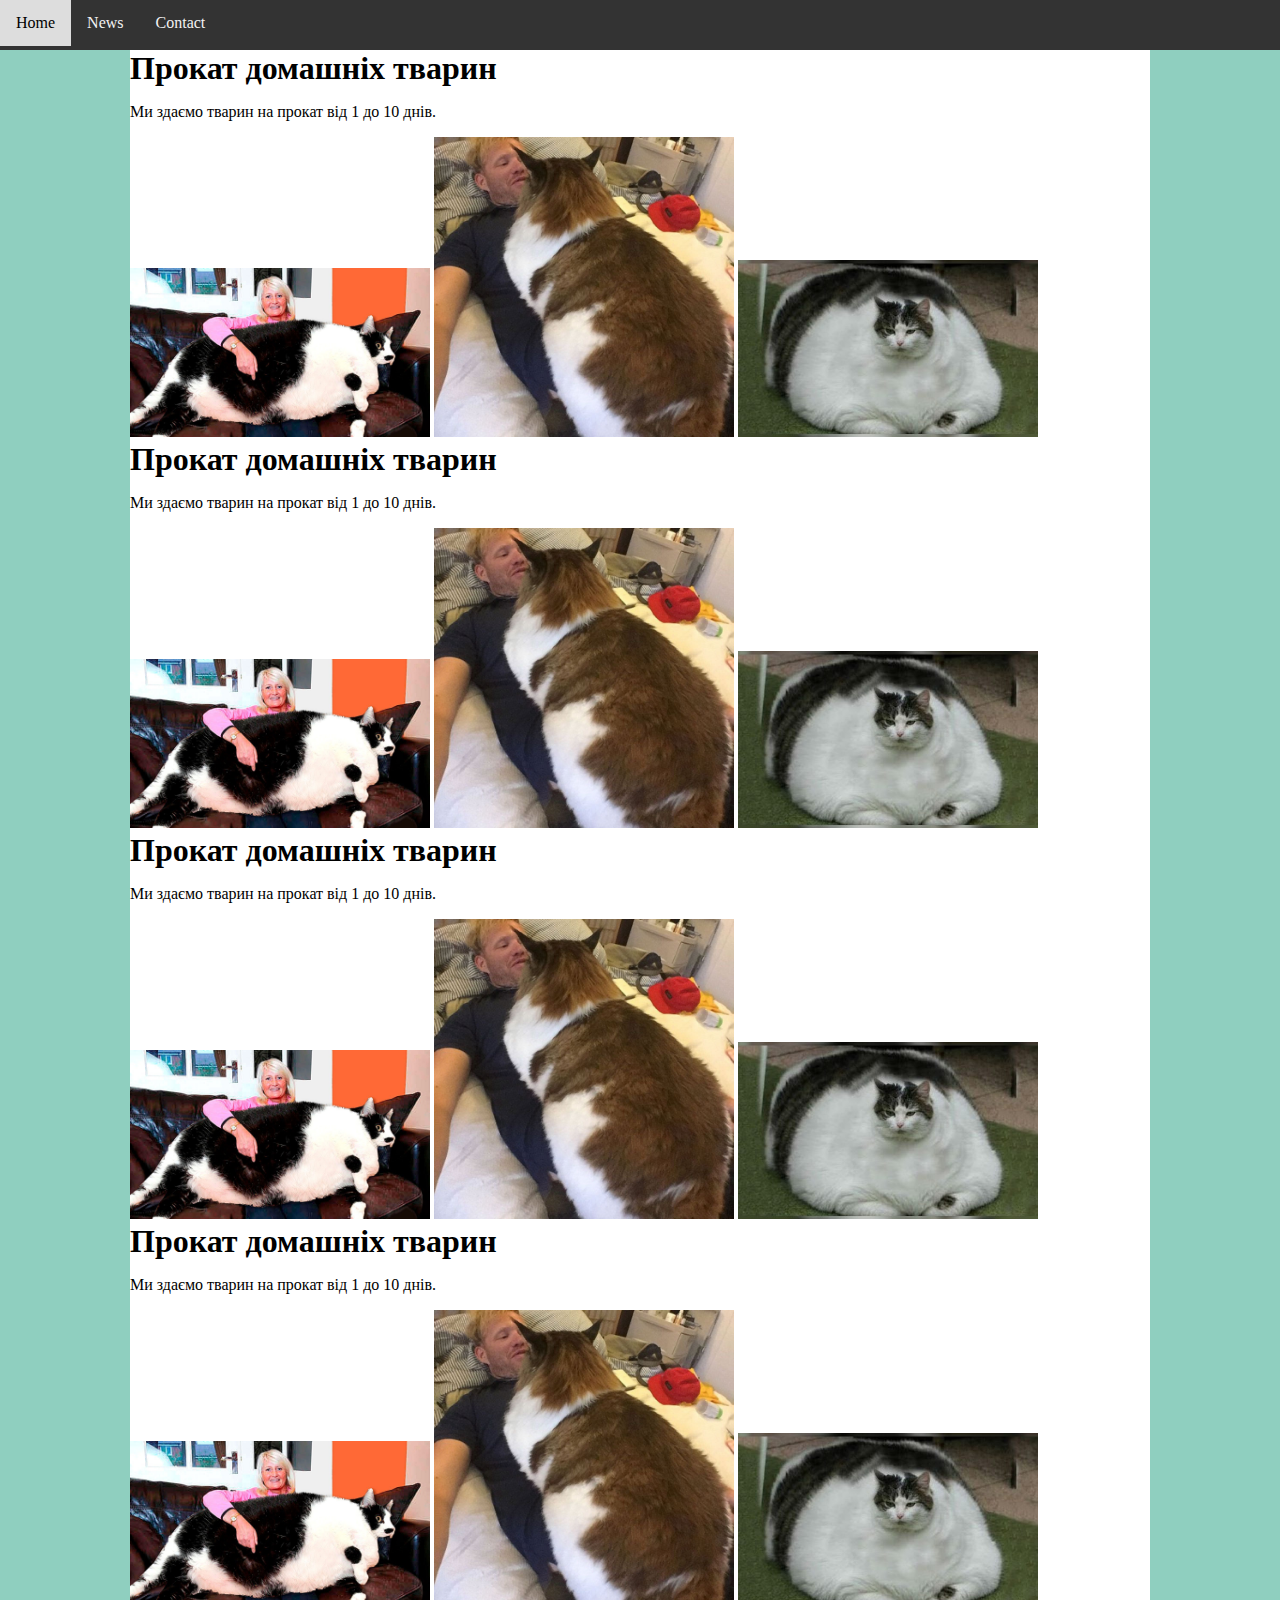
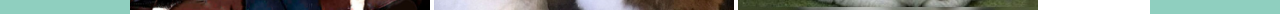
==== index.html @ 46cb8e8f "Begin simple html" ====
﻿<!DOCTYPE html>
<html>
<head>
    <meta charset="utf-8" />
    <title>Головна сторінка</title>
    <link href="/css/style.css" rel="stylesheet" />
</head>
<body>
    <div class="navbar">
        <a href="/">Home</a>
        <a href="/news.html">News</a>
        <a href="#contact">Contact</a>
    </div>
    <div class="content">
        <h1 class="header">Прокат домашніх тварин</h1>
        <p>Ми здаємо тварин на прокат від 1 до 10 днів.</p>
        <img src="/images/cat1.jpg" />
        <img src="/images/cat2.jpg" />
        <img src="/images/cat3.jpg" />

        <h1 class="header">Прокат домашніх тварин</h1>
        <p>Ми здаємо тварин на прокат від 1 до 10 днів.</p>
        <img src="/images/cat1.jpg" />
        <img src="/images/cat2.jpg" />
        <img src="/images/cat3.jpg" />

        <h1 class="header">Прокат домашніх тварин</h1>
        <p>Ми здаємо тварин на прокат від 1 до 10 днів.</p>
        <img src="/images/cat1.jpg" />
        <img src="/images/cat2.jpg" />
        <img src="/images/cat3.jpg" />

        <h1 class="header">Прокат домашніх тварин</h1>
        <p>Ми здаємо тварин на прокат від 1 до 10 днів.</p>
        <img src="/images/cat1.jpg" />
        <img src="/images/cat2.jpg" />
        <img src="/images/cat3.jpg" />
    </div>

</body>
</html>
---- css/style.css ----
﻿body {
    background-color: #8fcfbf;
    margin: 0px;
}
img {
    width: 300px;
}
.content {
    max-width: 1020px;
    margin: auto;
    background-color: white;
}
.navbar {
    overflow: hidden;
    background-color: #333;
    /*position: fixed;*/
    width: 100%;
    height: 50px;
}

    .navbar a {
        float: left;
        display: block;
        color: #f2f2f2;
        text-align: center;
        padding: 14px 16px;
        text-decoration: none;
    }
        /* Change background on mouse-over */
        .navbar a:hover {
            background: #ddd;
            color: black;
        }

.header {
    margin: 0px;
}
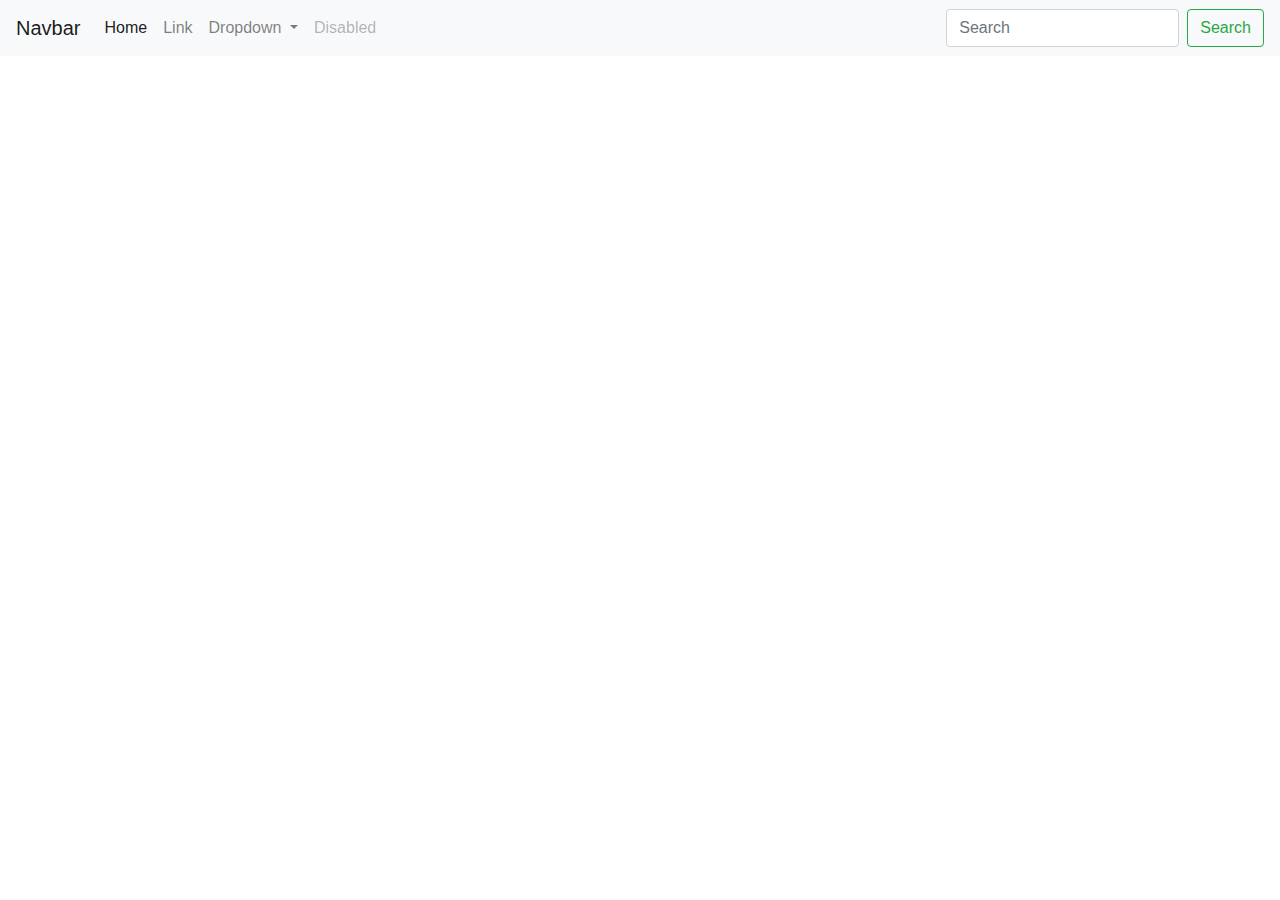
==== commit c946e930: "Add bootstrap" ====
--- a/index.html
+++ b/index.html
@@ -3,15 +3,51 @@
 <head>
     <meta charset="utf-8" />
     <title>Головна сторінка</title>
-    <link href="/css/style.css" rel="stylesheet" />
+    <link href="/css/bootstrap.min.css" rel="stylesheet" />
+    <!--<link href="/css/style.css" rel="stylesheet" />-->
 </head>
 <body>
-    <div class="navbar">
+    <nav class="navbar navbar-expand-lg navbar-light bg-light">
+        <a class="navbar-brand" href="#">Navbar</a>
+        <button class="navbar-toggler" type="button" data-toggle="collapse" data-target="#navbarSupportedContent" aria-controls="navbarSupportedContent" aria-expanded="false" aria-label="Toggle navigation">
+            <span class="navbar-toggler-icon"></span>
+        </button>
+
+        <div class="collapse navbar-collapse" id="navbarSupportedContent">
+            <ul class="navbar-nav mr-auto">
+                <li class="nav-item active">
+                    <a class="nav-link" href="#">Home <span class="sr-only">(current)</span></a>
+                </li>
+                <li class="nav-item">
+                    <a class="nav-link" href="#">Link</a>
+                </li>
+                <li class="nav-item dropdown">
+                    <a class="nav-link dropdown-toggle" href="#" id="navbarDropdown" role="button" data-toggle="dropdown" aria-haspopup="true" aria-expanded="false">
+                        Dropdown
+                    </a>
+                    <div class="dropdown-menu" aria-labelledby="navbarDropdown">
+                        <a class="dropdown-item" href="#">Action</a>
+                        <a class="dropdown-item" href="#">Another action</a>
+                        <div class="dropdown-divider"></div>
+                        <a class="dropdown-item" href="#">Something else here</a>
+                    </div>
+                </li>
+                <li class="nav-item">
+                    <a class="nav-link disabled" href="#" tabindex="-1" aria-disabled="true">Disabled</a>
+                </li>
+            </ul>
+            <form class="form-inline my-2 my-lg-0">
+                <input class="form-control mr-sm-2" type="search" placeholder="Search" aria-label="Search">
+                <button class="btn btn-outline-success my-2 my-sm-0" type="submit">Search</button>
+            </form>
+        </div>
+    </nav>
+    <!--<div class="navbar">
         <a href="/">Home</a>
         <a href="/news.html">News</a>
         <a href="#contact">Contact</a>
-    </div>
-    <div class="content">
+    </div>-->
+    <!--<div class="content">
         <h1 class="header">Прокат домашніх тварин</h1>
         <p>Ми здаємо тварин на прокат від 1 до 10 днів.</p>
         <img src="/images/cat1.jpg" />
@@ -30,12 +66,14 @@
         <img src="/images/cat2.jpg" />
         <img src="/images/cat3.jpg" />
 
-        <h1 class="header">Прокат домашніх тварин</h1>
+        <h1 id="myh1" class="header">Прокат домашніх тварин</h1>
         <p>Ми здаємо тварин на прокат від 1 до 10 днів.</p>
         <img src="/images/cat1.jpg" />
         <img src="/images/cat2.jpg" />
         <img src="/images/cat3.jpg" />
-    </div>
-
+    </div>-->
+    
+    <script src="/js/jquery-3.5.1.min.js"></script>
+    <script src="/js/bootstrap.bundle.min.js"></script>
 </body>
 </html>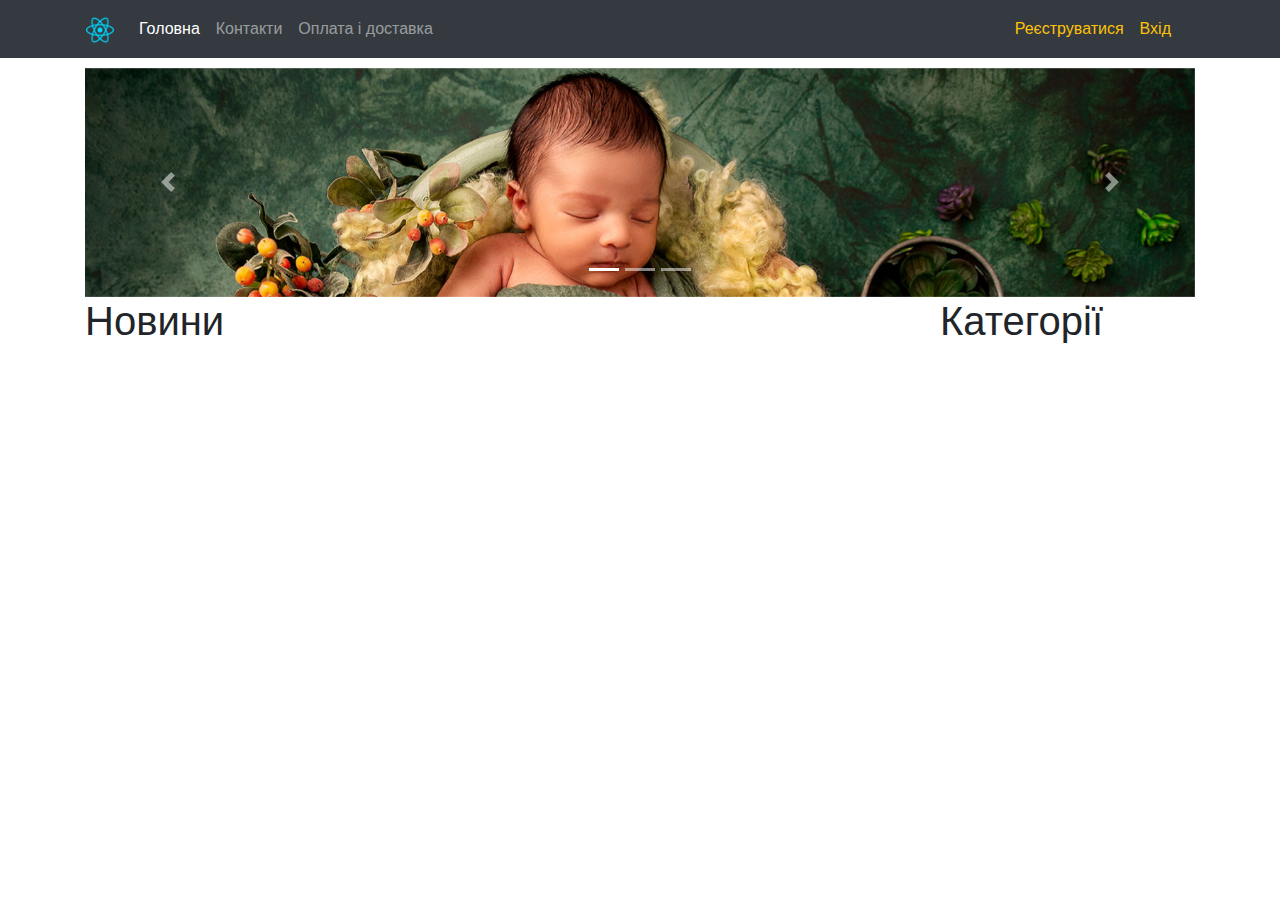
==== commit 6beb58da: "add carousel" ====
--- a/index.html
+++ b/index.html
@@ -4,44 +4,85 @@
     <meta charset="utf-8" />
     <title>Головна сторінка</title>
     <link href="/css/bootstrap.min.css" rel="stylesheet" />
-    <!--<link href="/css/style.css" rel="stylesheet" />-->
+    <link href="/css/style.css" rel="stylesheet" />
 </head>
 <body>
-    <nav class="navbar navbar-expand-lg navbar-light bg-light">
-        <a class="navbar-brand" href="#">Navbar</a>
-        <button class="navbar-toggler" type="button" data-toggle="collapse" data-target="#navbarSupportedContent" aria-controls="navbarSupportedContent" aria-expanded="false" aria-label="Toggle navigation">
-            <span class="navbar-toggler-icon"></span>
-        </button>
+    <nav class="navbar navbar-expand-lg navbar-dark bg-dark ">
+        <div class="container">
+            <a class="navbar-brand" href="/">
+                <img src="images/logo.png" width="30" />
+            </a>
+            <button class="navbar-toggler" type="button" data-toggle="collapse" data-target="#navbarSupportedContent" aria-controls="navbarSupportedContent" aria-expanded="false" aria-label="Toggle navigation">
+                <span class="navbar-toggler-icon"></span>
+            </button>
 
-        <div class="collapse navbar-collapse" id="navbarSupportedContent">
-            <ul class="navbar-nav mr-auto">
-                <li class="nav-item active">
-                    <a class="nav-link" href="#">Home <span class="sr-only">(current)</span></a>
-                </li>
-                <li class="nav-item">
-                    <a class="nav-link" href="#">Link</a>
-                </li>
-                <li class="nav-item dropdown">
-                    <a class="nav-link dropdown-toggle" href="#" id="navbarDropdown" role="button" data-toggle="dropdown" aria-haspopup="true" aria-expanded="false">
-                        Dropdown
-                    </a>
-                    <div class="dropdown-menu" aria-labelledby="navbarDropdown">
-                        <a class="dropdown-item" href="#">Action</a>
-                        <a class="dropdown-item" href="#">Another action</a>
-                        <div class="dropdown-divider"></div>
-                        <a class="dropdown-item" href="#">Something else here</a>
-                    </div>
-                </li>
-                <li class="nav-item">
-                    <a class="nav-link disabled" href="#" tabindex="-1" aria-disabled="true">Disabled</a>
-                </li>
-            </ul>
-            <form class="form-inline my-2 my-lg-0">
-                <input class="form-control mr-sm-2" type="search" placeholder="Search" aria-label="Search">
-                <button class="btn btn-outline-success my-2 my-sm-0" type="submit">Search</button>
-            </form>
+            <div class="collapse navbar-collapse" id="navbarSupportedContent">
+                <ul class="navbar-nav mr-auto">
+                    <li class="nav-item active">
+                        <a class="nav-link" href="/">Головна</a>
+                    </li>
+                    <li class="nav-item">
+                        <a class="nav-link" href="/contact.htlm">Контакти</a>
+
+                    </li>
+                    <li class="nav-item">
+                        <a class="nav-link" href="/pay.htlm">Оплата і доставка</a>
+                    </li>
+                </ul>
+
+                <ul class="navbar-nav px-3">
+                    <li class="nav-item text-nowrap">
+                        <a class="nav-link text-warning" href="/register.html">Реєструватися</a>
+                    </li>
+                    <li class="nav-item text-nowrap">
+                        <a class="nav-link text-warning" href="/login.html">Вхід</a>
+                    </li>
+                </ul>
+            </div>
         </div>
     </nav>
+    <div class="container margin-top-carousel" >
+        <div id="carouselExampleIndicators" class="carousel slide" data-ride="carousel">
+            <ol class="carousel-indicators">
+                <li data-target="#carouselExampleIndicators" data-slide-to="0" class="active"></li>
+                <li data-target="#carouselExampleIndicators" data-slide-to="1"></li>
+                <li data-target="#carouselExampleIndicators" data-slide-to="2"></li>
+            </ol>
+            <div class="carousel-inner">
+                <div class="carousel-item active">
+                    <img src="/images/carusel/1.jpg" class="d-block w-100" alt="...">
+                </div>
+                <div class="carousel-item">
+                    <img src="/images/carusel/2.jpg" class="d-block w-100" alt="...">
+                </div>
+                <div class="carousel-item">
+                    <img src="/images/carusel/3.jpg" class="d-block w-100" alt="...">
+                </div>
+            </div>
+            <a class="carousel-control-prev" href="#carouselExampleIndicators" role="button" data-slide="prev">
+                <span class="carousel-control-prev-icon" aria-hidden="true"></span>
+                <span class="sr-only">Previous</span>
+            </a>
+            <a class="carousel-control-next" href="#carouselExampleIndicators" role="button" data-slide="next">
+                <span class="carousel-control-next-icon" aria-hidden="true"></span>
+                <span class="sr-only">Next</span>
+            </a>
+        </div>
+    </div>
+    
+
+    <div class="container">
+        <div class="row">
+            <div class="col-md-8 col-lg-9">
+                <h1>Новини</h1>
+            </div>
+            <div class="d-none d-md-block col-md-4 col-lg-3">
+                <h1>Категорії</h1>
+            </div>
+        </div>
+
+    </div>
+
     <!--<div class="navbar">
         <a href="/">Home</a>
         <a href="/news.html">News</a>
@@ -72,7 +113,7 @@
         <img src="/images/cat2.jpg" />
         <img src="/images/cat3.jpg" />
     </div>-->
-    
+
     <script src="/js/jquery-3.5.1.min.js"></script>
     <script src="/js/bootstrap.bundle.min.js"></script>
 </body>
--- a/css/style.css
+++ b/css/style.css
@@ -1,4 +1,4 @@
-﻿body {
+﻿/*body {
     background-color: #8fcfbf;
     margin: 0px;
 }
@@ -12,9 +12,9 @@
 }
 .navbar {
     overflow: hidden;
-    background-color: #333;
+    background-color: #333;*/
     /*position: fixed;*/
-    width: 100%;
+    /*width: 100%;
     height: 50px;
 }
 
@@ -25,13 +25,17 @@
         text-align: center;
         padding: 14px 16px;
         text-decoration: none;
-    }
+    }*/
         /* Change background on mouse-over */
-        .navbar a:hover {
+        /*.navbar a:hover {
             background: #ddd;
             color: black;
         }
 
 .header {
     margin: 0px;
-}
+}*/
+
+.margin-top-carousel {
+    margin-top: 10px;
+}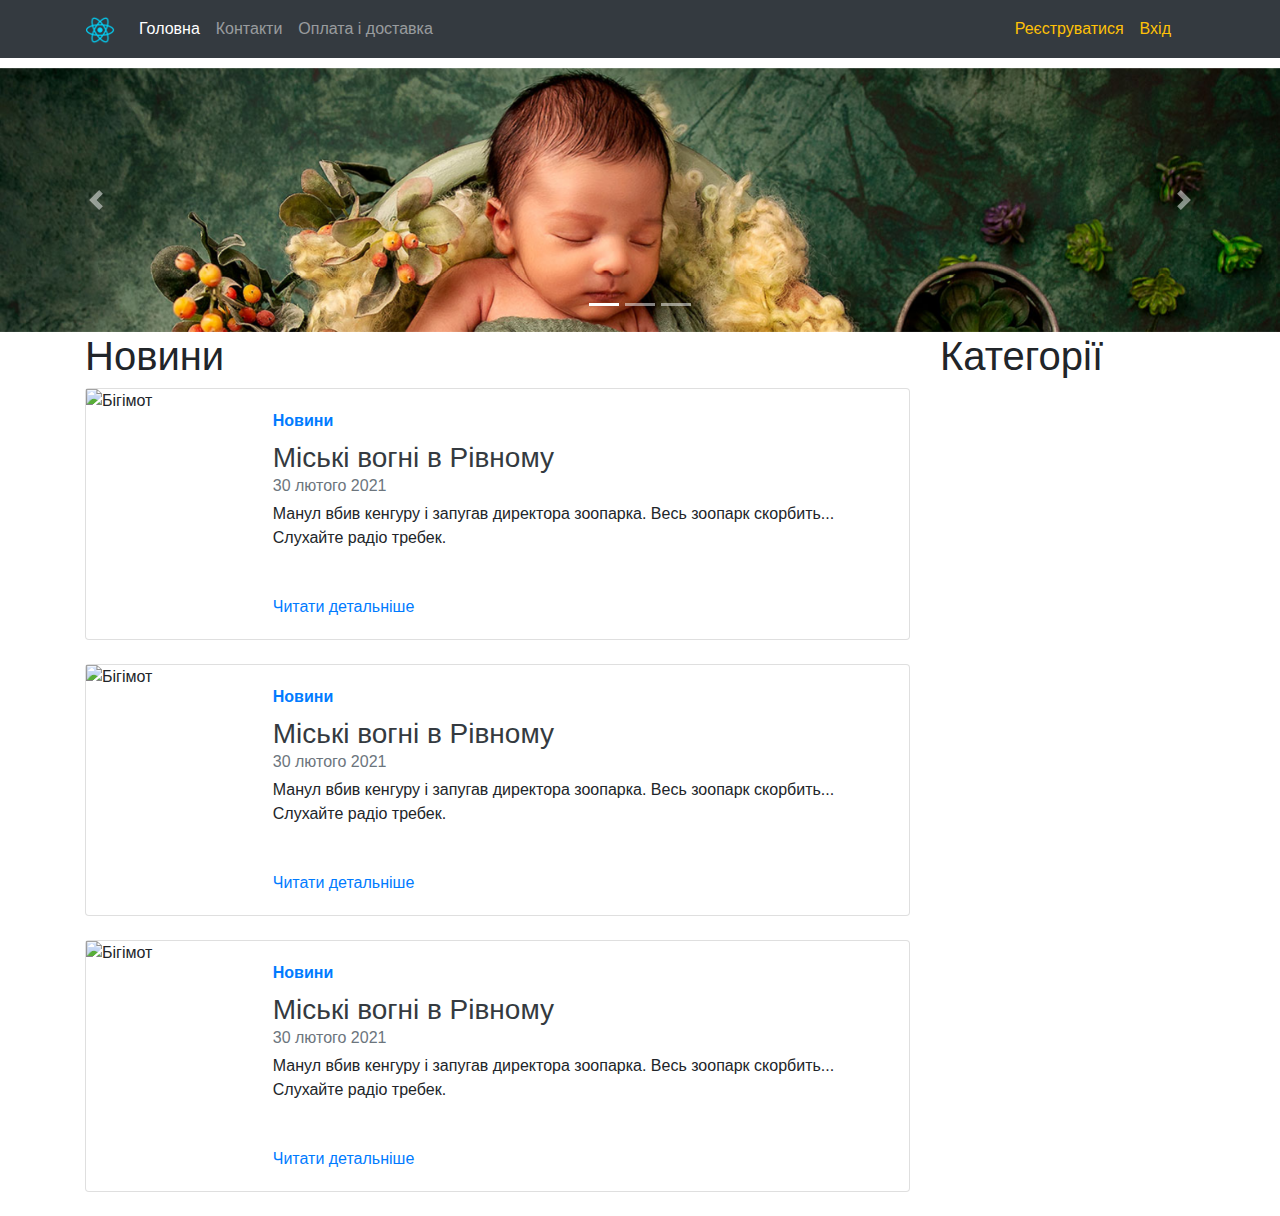
==== commit 8c8e35e4: "Show list news" ====
--- a/index.html
+++ b/index.html
@@ -41,7 +41,7 @@
             </div>
         </div>
     </nav>
-    <div class="container margin-top-carousel" >
+    <div class="margin-top-carousel" >
         <div id="carouselExampleIndicators" class="carousel slide" data-ride="carousel">
             <ol class="carousel-indicators">
                 <li data-target="#carouselExampleIndicators" data-slide-to="0" class="active"></li>
@@ -50,13 +50,13 @@
             </ol>
             <div class="carousel-inner">
                 <div class="carousel-item active">
-                    <img src="/images/carusel/1.jpg" class="d-block w-100" alt="...">
+                    <img src="/images/carusel/1.jpg" class="d-block w-100" alt="Дитина">
                 </div>
                 <div class="carousel-item">
-                    <img src="/images/carusel/2.jpg" class="d-block w-100" alt="...">
+                    <img src="/images/carusel/2.jpg" class="d-block w-100" alt="Джамшут">
                 </div>
                 <div class="carousel-item">
-                    <img src="/images/carusel/3.jpg" class="d-block w-100" alt="...">
+                    <img src="/images/carusel/3.jpg" class="d-block w-100" alt="Комарі">
                 </div>
             </div>
             <a class="carousel-control-prev" href="#carouselExampleIndicators" role="button" data-slide="prev">
@@ -75,6 +75,77 @@
         <div class="row">
             <div class="col-md-8 col-lg-9">
                 <h1>Новини</h1>
+                <div class="row">
+                    <div class="col-md-12">
+                        <div class="card flex-md-row mb-4 box-shadow h-md-250">
+                            <img class="card-img-right flex-auto d-none d-md-block"
+                                 data-src="holder.js/200x250?theme=thumb"
+                                 alt="Бігімот"
+                                 style="width: 200px; height: 250px;"
+                                 src="https://images.pexels.com/photos/2346006/pexels-photo-2346006.jpeg?auto=format%2Ccompress&cs=tinysrgb&dpr=1&w=500"
+                                 data-holder-rendered="true">
+                            <div class="card-body d-flex flex-column align-items-start">
+                                <strong class="d-inline-block mb-2 text-primary">Новини</strong>
+                                <h3 class="mb-0">
+                                    <a class="text-dark" href="#">Міські вогні в Рівному</a>
+                                </h3>
+                                <div class="mb-1 text-muted">30 лютого 2021</div>
+                                <p class="card-text mb-auto">
+                                    Манул вбив кенгуру і запугав директора зоопарка. Весь зоопарк скорбить...
+                                    Слухайте радіо требек.
+                                </p>
+                                <a href="#">Читати детальніше</a>
+                            </div>
+                        </div>
+                    </div>
+
+                    <div class="col-md-12">
+                        <div class="card flex-md-row mb-4 box-shadow h-md-250">
+                            <img class="card-img-right flex-auto d-none d-md-block"
+                                 data-src="holder.js/200x250?theme=thumb"
+                                 alt="Бігімот"
+                                 style="width: 200px; height: 250px;"
+                                 src="https://images.pexels.com/photos/2346006/pexels-photo-2346006.jpeg?auto=format%2Ccompress&cs=tinysrgb&dpr=1&w=500"
+                                 data-holder-rendered="true">
+                            <div class="card-body d-flex flex-column align-items-start">
+                                <strong class="d-inline-block mb-2 text-primary">Новини</strong>
+                                <h3 class="mb-0">
+                                    <a class="text-dark" href="#">Міські вогні в Рівному</a>
+                                </h3>
+                                <div class="mb-1 text-muted">30 лютого 2021</div>
+                                <p class="card-text mb-auto">
+                                    Манул вбив кенгуру і запугав директора зоопарка. Весь зоопарк скорбить...
+                                    Слухайте радіо требек.
+                                </p>
+                                <a href="#">Читати детальніше</a>
+                            </div>
+                        </div>
+                    </div>
+
+                    <div class="col-md-12">
+                        <div class="card flex-md-row mb-4 box-shadow h-md-250">
+                            <img class="card-img-right flex-auto d-none d-md-block"
+                                 data-src="holder.js/200x250?theme=thumb"
+                                 alt="Бігімот"
+                                 style="width: 200px; height: 250px;"
+                                 src="https://images.pexels.com/photos/2346006/pexels-photo-2346006.jpeg?auto=format%2Ccompress&cs=tinysrgb&dpr=1&w=500"
+                                 data-holder-rendered="true">
+                            <div class="card-body d-flex flex-column align-items-start">
+                                <strong class="d-inline-block mb-2 text-primary">Новини</strong>
+                                <h3 class="mb-0">
+                                    <a class="text-dark" href="#">Міські вогні в Рівному</a>
+                                </h3>
+                                <div class="mb-1 text-muted">30 лютого 2021</div>
+                                <p class="card-text mb-auto">
+                                    Манул вбив кенгуру і запугав директора зоопарка. Весь зоопарк скорбить...
+                                    Слухайте радіо требек.
+                                </p>
+                                <a href="#">Читати детальніше</a>
+                            </div>
+                        </div>
+                    </div>
+                </div>
+
             </div>
             <div class="d-none d-md-block col-md-4 col-lg-3">
                 <h1>Категорії</h1>
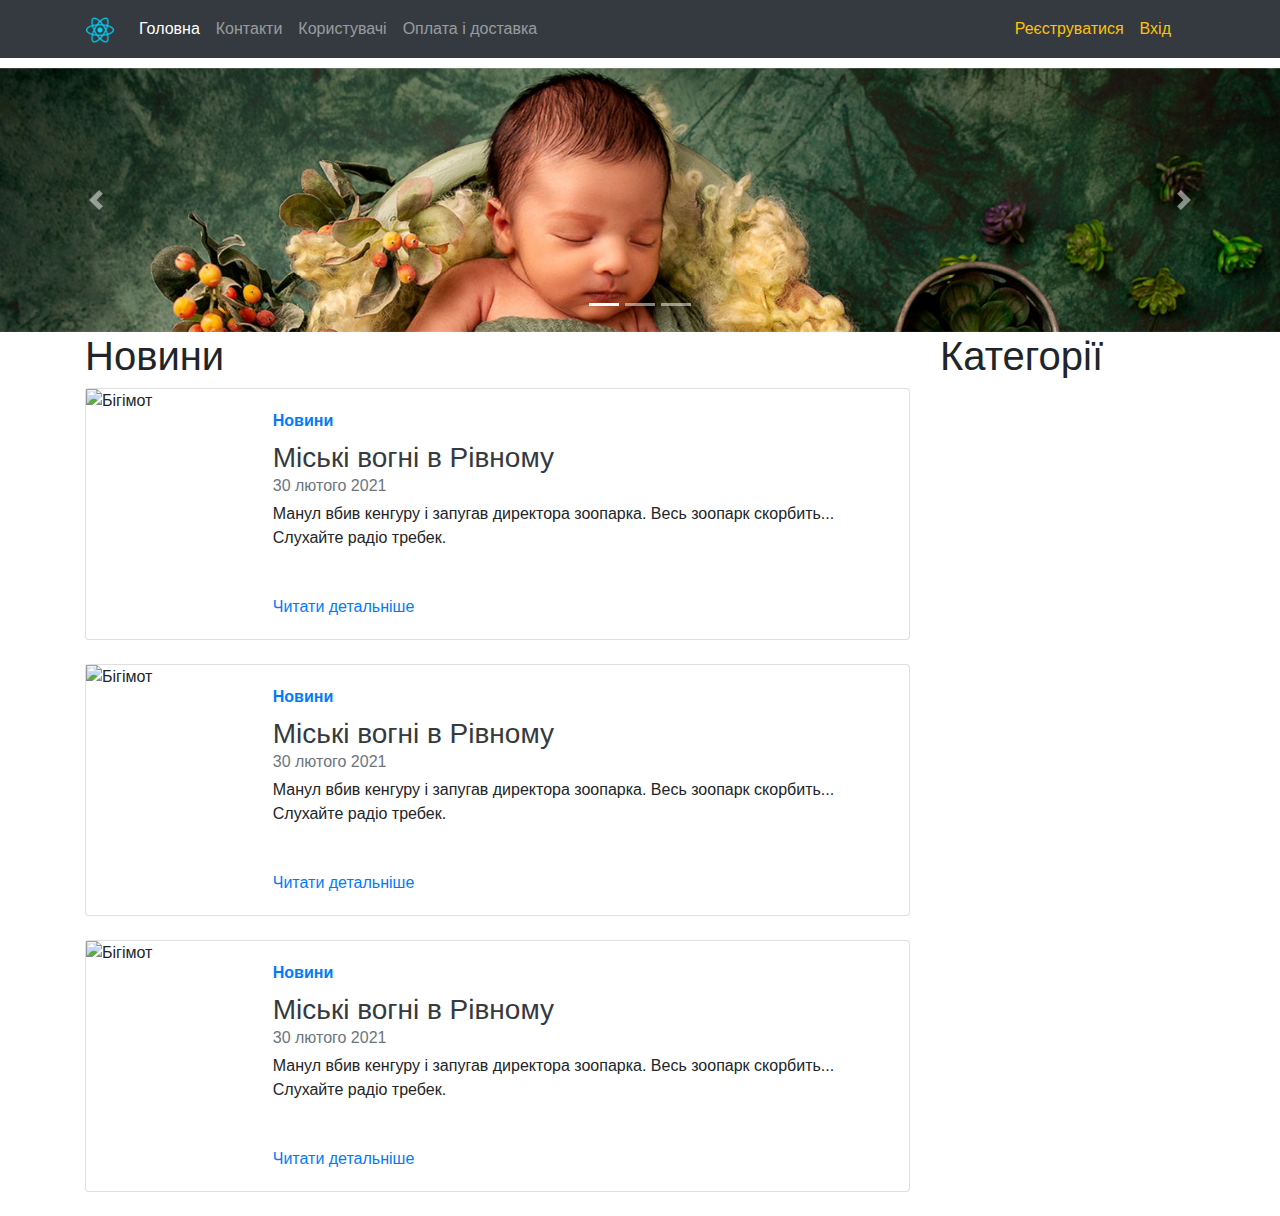
==== commit 9a11cff6: "Add new row table js" ====
--- a/index.html
+++ b/index.html
@@ -22,11 +22,15 @@
                         <a class="nav-link" href="/">Головна</a>
                     </li>
                     <li class="nav-item">
-                        <a class="nav-link" href="/contact.htlm">Контакти</a>
+                        <a class="nav-link" href="/contacts.html">Контакти</a>
 
                     </li>
                     <li class="nav-item">
-                        <a class="nav-link" href="/pay.htlm">Оплата і доставка</a>
+                        <a class="nav-link" href="/users.html">Користувачі</a>
+
+                    </li>
+                    <li class="nav-item">
+                        <a class="nav-link" href="/pay.html">Оплата і доставка</a>
                     </li>
                 </ul>
 
@@ -154,37 +158,6 @@
 
     </div>
 
-    <!--<div class="navbar">
-        <a href="/">Home</a>
-        <a href="/news.html">News</a>
-        <a href="#contact">Contact</a>
-    </div>-->
-    <!--<div class="content">
-        <h1 class="header">Прокат домашніх тварин</h1>
-        <p>Ми здаємо тварин на прокат від 1 до 10 днів.</p>
-        <img src="/images/cat1.jpg" />
-        <img src="/images/cat2.jpg" />
-        <img src="/images/cat3.jpg" />
-
-        <h1 class="header">Прокат домашніх тварин</h1>
-        <p>Ми здаємо тварин на прокат від 1 до 10 днів.</p>
-        <img src="/images/cat1.jpg" />
-        <img src="/images/cat2.jpg" />
-        <img src="/images/cat3.jpg" />
-
-        <h1 class="header">Прокат домашніх тварин</h1>
-        <p>Ми здаємо тварин на прокат від 1 до 10 днів.</p>
-        <img src="/images/cat1.jpg" />
-        <img src="/images/cat2.jpg" />
-        <img src="/images/cat3.jpg" />
-
-        <h1 id="myh1" class="header">Прокат домашніх тварин</h1>
-        <p>Ми здаємо тварин на прокат від 1 до 10 днів.</p>
-        <img src="/images/cat1.jpg" />
-        <img src="/images/cat2.jpg" />
-        <img src="/images/cat3.jpg" />
-    </div>-->
-
     <script src="/js/jquery-3.5.1.min.js"></script>
     <script src="/js/bootstrap.bundle.min.js"></script>
 </body>
--- a/css/style.css
+++ b/css/style.css
@@ -38,4 +38,8 @@
 
 .margin-top-carousel {
     margin-top: 10px;
+}
+
+.cursor-pointer {
+    cursor: pointer;
 }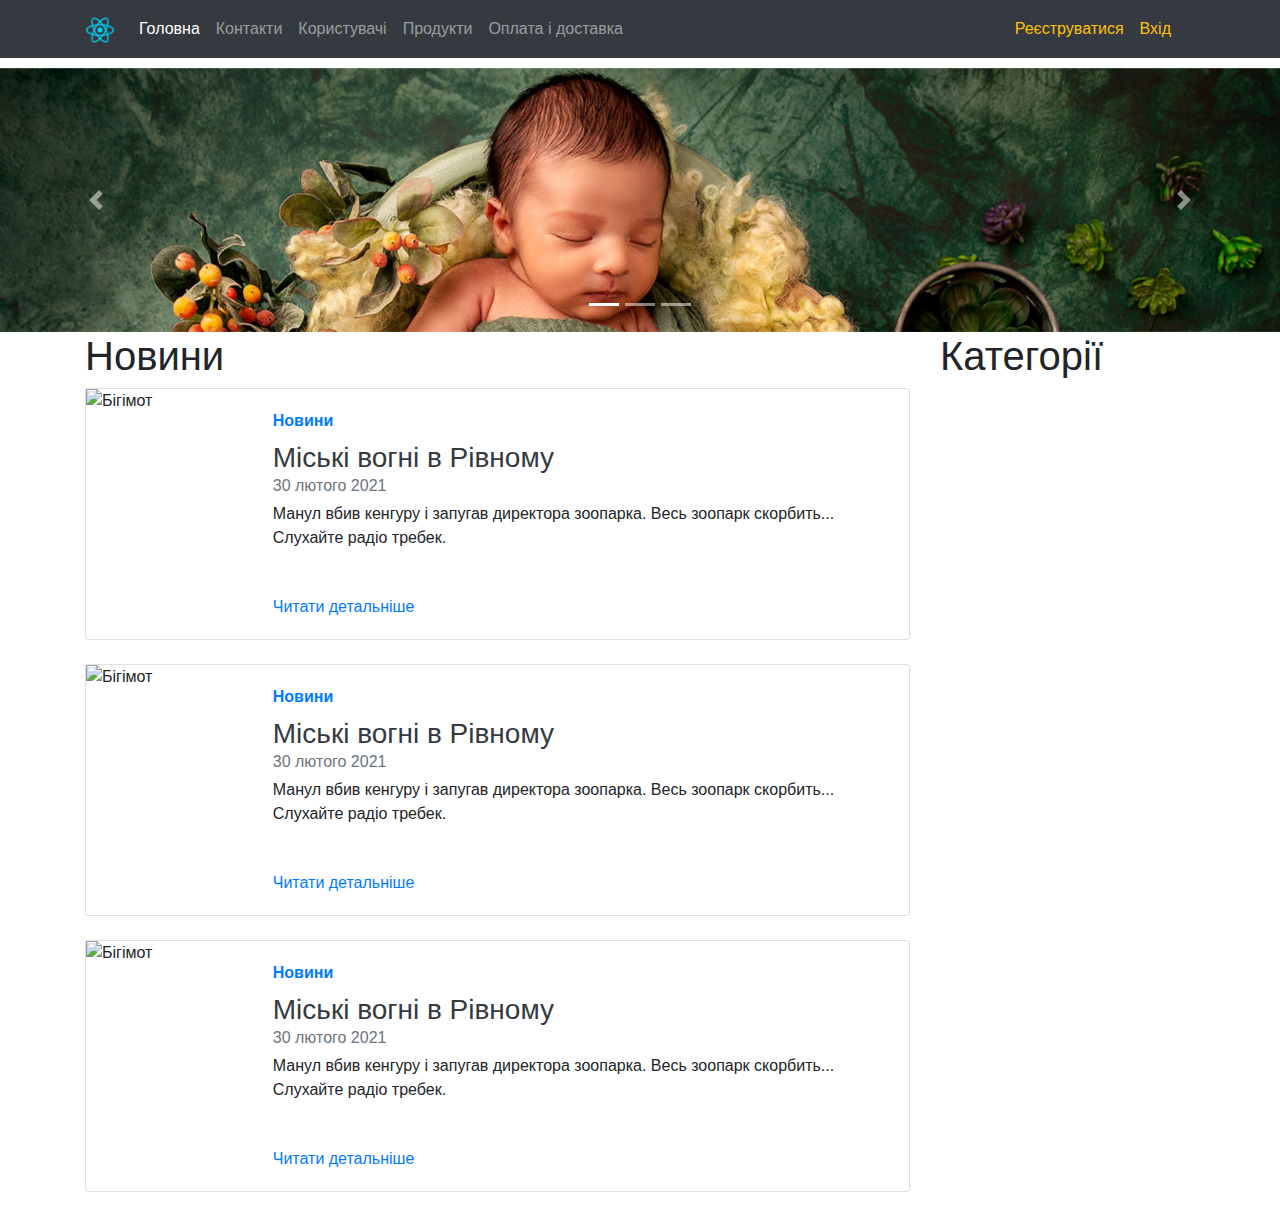
==== commit c34b53e1: "Add dialog and cropper" ====
--- a/index.html
+++ b/index.html
@@ -27,6 +27,10 @@
                     </li>
                     <li class="nav-item">
                         <a class="nav-link" href="/users.html">Користувачі</a>
+
+                    </li>
+                    <li class="nav-item">
+                        <a class="nav-link" href="/products.html">Продукти</a>
 
                     </li>
                     <li class="nav-item">
